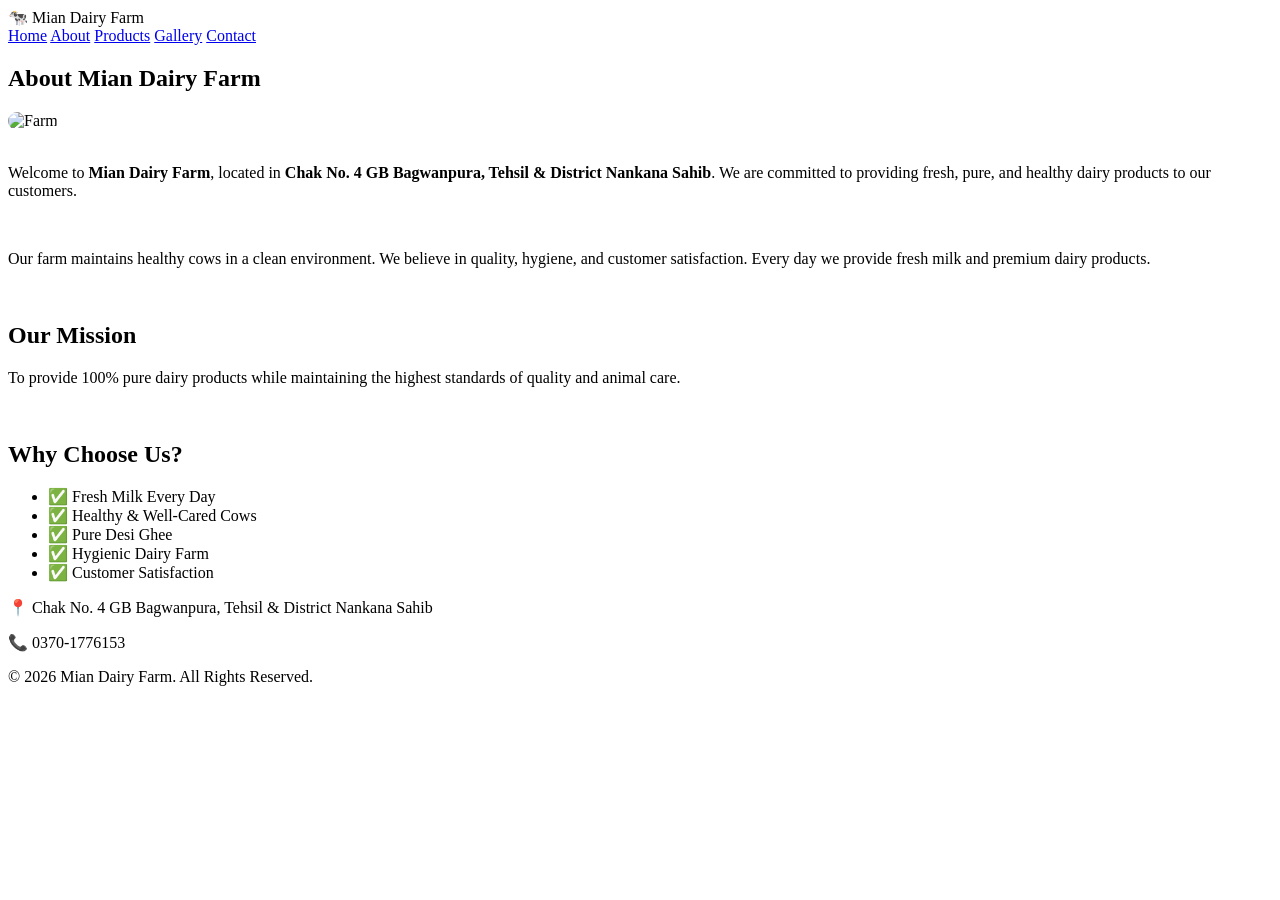
==== about.html @ 599bf6cc "Add files via upload" ====
<!DOCTYPE html>
<html lang="en">
<head>
    <meta charset="UTF-8">
    <meta name="viewport" content="width=device-width, initial-scale=1.0">
    <title>About Us - Mian Dairy Farm</title>
    <link rel="stylesheet" href="css/style.css">
</head>
<body>

<header>
    <div class="logo">🐄 Mian Dairy Farm</div>

    <nav>
        <a href="index.html">Home</a>
        <a href="about.html">About</a>
        <a href="products.html">Products</a>
        <a href="gallery.html">Gallery</a>
        <a href="contact.html">Contact</a>
    </nav>
</header>

<section class="container">

<h1 class="section-title">About Mian Dairy Farm</h1>

<img src="images/farm.jpg" alt="Farm" style="width:100%;border-radius:10px;">

<br><br>

<p>
Welcome to <b>Mian Dairy Farm</b>, located in
<b>Chak No. 4 GB Bagwanpura, Tehsil & District Nankana Sahib</b>.
We are committed to providing fresh, pure, and healthy dairy products to our customers.
</p>

<br>

<p>
Our farm maintains healthy cows in a clean environment. We believe in quality,
hygiene, and customer satisfaction. Every day we provide fresh milk and premium dairy products.
</p>

<br>

<h2>Our Mission</h2>

<p>
To provide 100% pure dairy products while maintaining the highest standards of quality and animal care.
</p>

<br>

<h2>Why Choose Us?</h2>

<ul>
<li>✅ Fresh Milk Every Day</li>
<li>✅ Healthy & Well-Cared Cows</li>
<li>✅ Pure Desi Ghee</li>
<li>✅ Hygienic Dairy Farm</li>
<li>✅ Customer Satisfaction</li>
</ul>

</section>

<footer>
<p>📍 Chak No. 4 GB Bagwanpura, Tehsil & District Nankana Sahib</p>
<p>📞 0370-1776153</p>
<p>&copy; 2026 Mian Dairy Farm. All Rights Reserved.</p>
</footer>

</body>
</html>
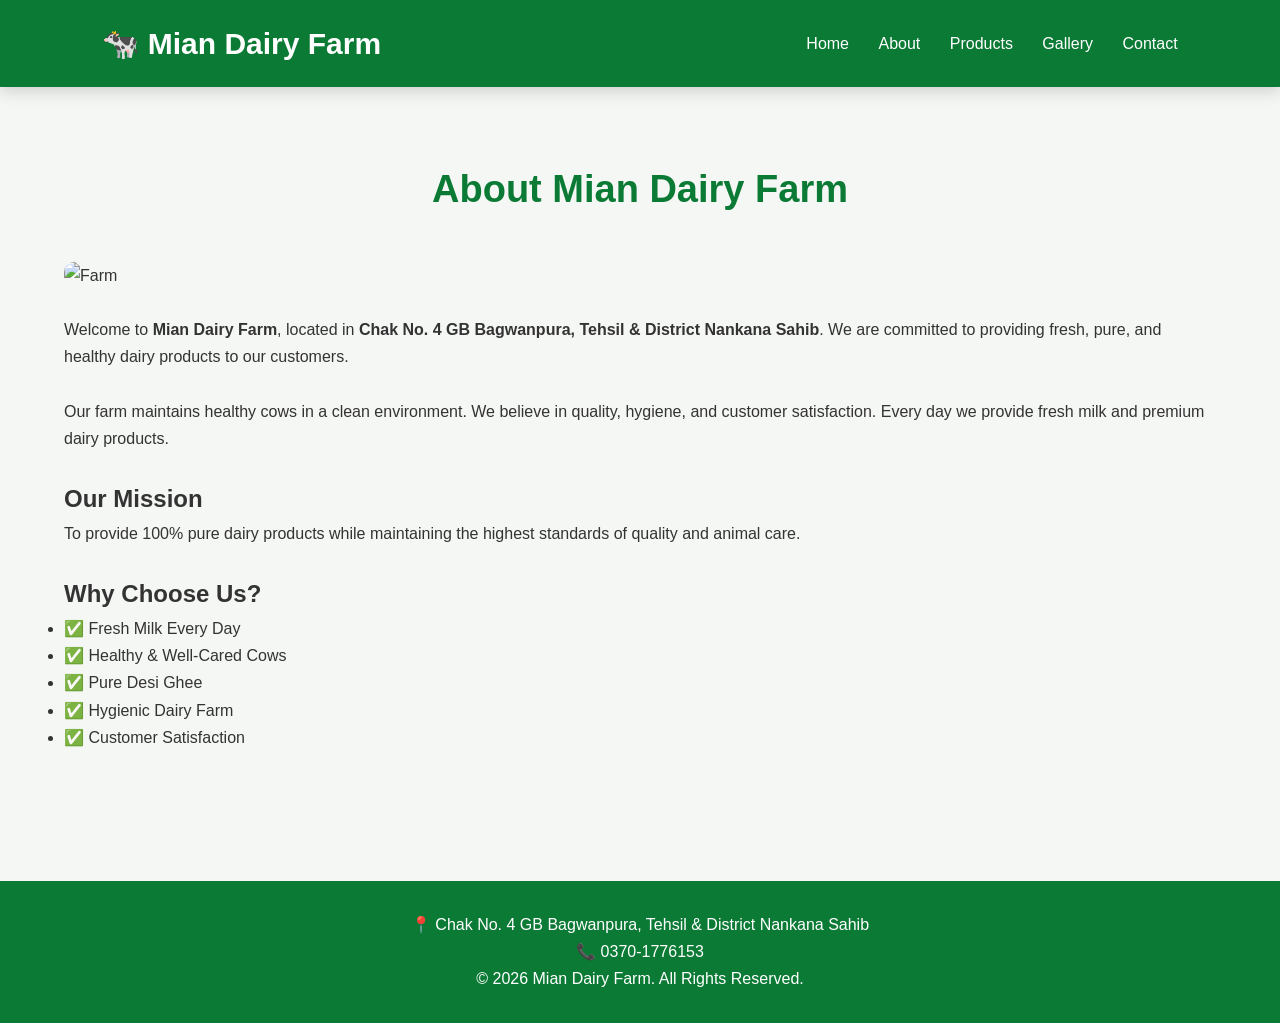
==== commit 19a13977: "Update about.html" ====
--- a/about.html
+++ b/about.html
@@ -4,7 +4,7 @@
     <meta charset="UTF-8">
     <meta name="viewport" content="width=device-width, initial-scale=1.0">
     <title>About Us - Mian Dairy Farm</title>
-    <link rel="stylesheet" href="css/style.css">
+    <link rel="stylesheet" href="style.css">
 </head>
 <body>
 
@@ -70,4 +70,4 @@
 </footer>
 
 </body>
-</html>+</html>
--- a/style.css
+++ b/style.css
@@ -0,0 +1,240 @@
+/* ===== Google Font ===== */
+@import url('https://fonts.googleapis.com/css2?family=Poppins:wght@300;400;500;600;700&display=swap');
+
+*{
+    margin:0;
+    padding:0;
+    box-sizing:border-box;
+    font-family:'Poppins',sans-serif;
+}
+
+body{
+    background:#f5f7f4;
+    color:#333;
+    line-height:1.7;
+}
+
+/* Header */
+header{
+    background:#0b7a35;
+    color:#fff;
+    display:flex;
+    justify-content:space-between;
+    align-items:center;
+    padding:18px 8%;
+    position:sticky;
+    top:0;
+    z-index:1000;
+    box-shadow:0 5px 15px rgba(0,0,0,.15);
+}
+
+.logo{
+    font-size:30px;
+    font-weight:700;
+}
+
+nav a{
+    color:white;
+    text-decoration:none;
+    margin-left:25px;
+    font-weight:500;
+    transition:.3s;
+}
+
+nav a:hover{
+    color:#ffd700;
+}
+
+/* Hero */
+.hero{
+    height:90vh;
+    background:linear-gradient(rgba(0,0,0,.45),rgba(0,0,0,.45)),url("../images/gate.jpg");
+    background-size:cover;
+    background-position:center;
+    display:flex;
+    justify-content:center;
+    align-items:center;
+    text-align:center;
+}
+
+.hero-content{
+    color:#fff;
+}
+
+.hero h1{
+    font-size:60px;
+    margin-bottom:15px;
+}
+
+.hero p{
+    font-size:22px;
+    margin-bottom:25px;
+}
+
+.btn{
+    display:inline-block;
+    background:#0b7a35;
+    color:white;
+    text-decoration:none;
+    padding:14px 35px;
+    border-radius:40px;
+    transition:.3s;
+}
+
+.btn:hover{
+    background:#065927;
+    transform:translateY(-3px);
+}
+
+/* Container */
+
+.container{
+    width:90%;
+    margin:auto;
+    padding:70px 0;
+}
+
+.section-title{
+    text-align:center;
+    color:#0b7a35;
+    font-size:38px;
+    margin-bottom:40px;
+}
+
+/* Cards */
+
+.cards{
+    display:grid;
+    grid-template-columns:repeat(auto-fit,minmax(280px,1fr));
+    gap:30px;
+}
+
+.card{
+    background:white;
+    border-radius:15px;
+    overflow:hidden;
+    box-shadow:0 8px 20px rgba(0,0,0,.1);
+    transition:.3s;
+}
+
+.card:hover{
+    transform:translateY(-10px);
+}
+
+.card img{
+    width:100%;
+    height:220px;
+    object-fit:cover;
+}
+
+.card h3{
+    padding:20px 20px 10px;
+    color:#0b7a35;
+}
+
+.card p{
+    padding:0 20px 25px;
+}
+
+/* Gallery */
+
+.gallery{
+    display:grid;
+    grid-template-columns:repeat(auto-fit,minmax(300px,1fr));
+    gap:20px;
+}
+
+.gallery img{
+    width:100%;
+    border-radius:15px;
+    transition:.4s;
+    cursor:pointer;
+}
+
+.gallery img:hover{
+    transform:scale(1.05);
+}
+
+/* Contact */
+
+.contact-form{
+    background:white;
+    padding:35px;
+    border-radius:15px;
+    box-shadow:0 5px 20px rgba(0,0,0,.1);
+}
+
+.contact-form input,
+.contact-form textarea{
+    width:100%;
+    padding:15px;
+    margin:12px 0;
+    border:1px solid #ddd;
+    border-radius:8px;
+}
+
+.contact-form button{
+    background:#0b7a35;
+    color:white;
+    border:none;
+    padding:14px 35px;
+    border-radius:30px;
+    cursor:pointer;
+    transition:.3s;
+}
+
+.contact-form button:hover{
+    background:#065927;
+}
+
+/* Footer */
+
+footer{
+    background:#0b7a35;
+    color:white;
+    text-align:center;
+    padding:30px;
+    margin-top:60px;
+}
+
+/* WhatsApp */
+
+.whatsapp{
+    position:fixed;
+    bottom:20px;
+    right:20px;
+    background:#25D366;
+    color:white;
+    text-decoration:none;
+    padding:15px 20px;
+    border-radius:50px;
+    font-weight:bold;
+    box-shadow:0 5px 15px rgba(0,0,0,.2);
+}
+
+/* Responsive */
+
+@media(max-width:768px){
+
+header{
+flex-direction:column;
+}
+
+nav{
+margin-top:15px;
+}
+
+nav a{
+display:block;
+margin:10px 0;
+}
+
+.hero h1{
+font-size:38px;
+}
+
+.hero p{
+font-size:18px;
+}
+
+}
